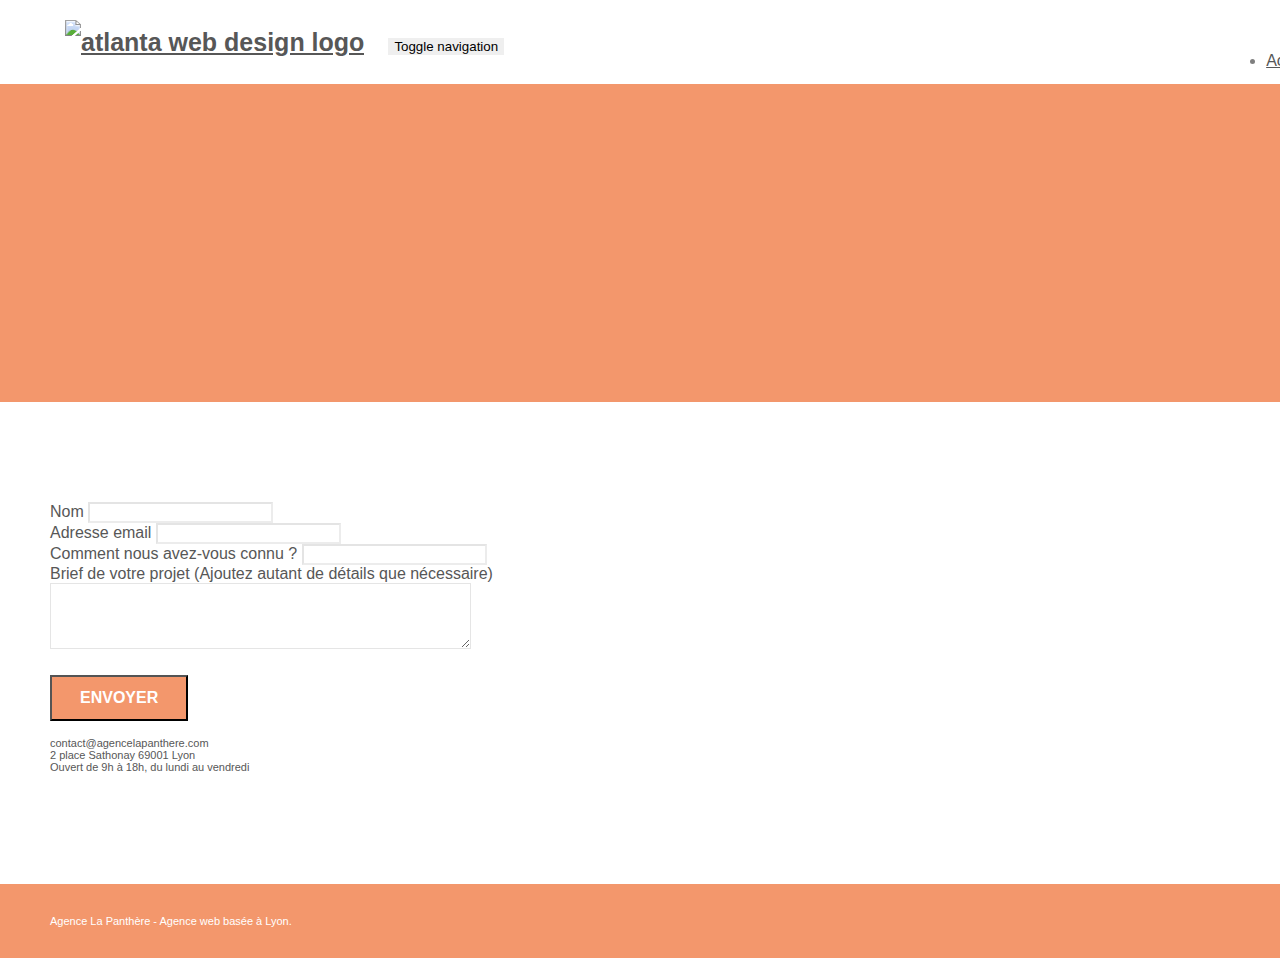
==== page2.html @ 75c8e74e "init" ====
<!doctype html>
<html lang="Default">
<head>
    <meta charset="utf-8">
    <meta name="keywords" content="">
    <meta name="description" content="">
    <meta name="viewport" content="width=device-width, initial-scale=1.0, viewport-fit=cover">
    <link rel="shortcut icon" type="image/png" href="favicon.jpg">
    
	<link rel="stylesheet" type="text/css" href="./css/bootstrap.min.css">
	<link rel="stylesheet" type="text/css" href="style.css">
	<link rel="stylesheet" type="text/css" href="./css/font-awesome.min.css">
	<link rel="stylesheet" type="text/css" href="./css/et-line.min.css">
	
    
	<script src="./js/jquery-2.1.0.min.js"></script>
	<script src="./js/bootstrap.min.js"></script>
	<script src="./js/blocs.min.js"></script>
	<script src="./js/jqBootstrapValidation.js"></script>
	<script src="./js/formHandler.js"></script>
    <title>page2</title>

    
<!-- Analytics -->
 
<!-- Analytics END -->
    
</head>
<body>
<!-- Principal conteneur -->
<div class="page-container">
    
<!-- bloc-0 -->
<div class="bloc bgc-white l-bloc " id="bloc-0">
	<div class="container bloc-sm">
		<nav class="navbar row">
			<div class="navbar-header">
				<a class="navbar-brand" href="index.html"><img src="img/agence-la-panthere-monochrome.svg" alt="atlanta web design logo" height="40" /></a>
				<button id="nav-toggle" type="button" class="ui-navbar-toggle navbar-toggle" data-toggle="collapse" data-target=".navbar-1">
					<span class="sr-only">Toggle navigation</span><span class="icon-bar"></span><span class="icon-bar"></span><span class="icon-bar"></span>
				</button>
			</div>
			<div class="collapse navbar-collapse navbar-1 special-dropdown-nav">
				<ul class="site-navigation nav navbar-nav">
					<li>
						<a href="index.html">Accueil</a>
					</li>
					<li>
					</li>
					<li>
						<a href="page2.html">page2 &gt;</a>
					</li>
				</ul>
			</div>
		</nav>
	</div>
</div>
<!-- bloc-0 END -->

<!-- bloc-6 -->
<div class="bloc bg-dots-bg bg-repeat bgc-atomic-tangerine d-bloc bloc-bg-texture texture-paper" id="bloc-6">
	<div class="container bloc-lg">
		<div class="row">
			<div class="col-sm-12">
				<h1 class="text-center hero-bloc-text tc-white">
					Parlons web design !
				</h1>
				<p class="text-center mg-lg tc-white tight-width-whitespace">
					Nous sommes ravis que vous souhaitiez collaborer avec notre agence.<br>
					Parlez-nous de votre projet en complétant le formulaire ci-dessous.
				</p>
			</div>
		</div>
	</div>
</div>
<!-- bloc-6 END -->

<!-- bloc-7 -->
<div class="bloc bgc-white l-bloc" id="bloc-7">
	<div class="container bloc-lg">
		<div class="row">
			<div class="col-sm-6">
				<form id="form_1" novalidate success-msg="Your message has been sent." fail-msg="Sorry it seems that our mail server is not responding, Sorry for the inconvenience!">
					<div class="form-group">
						<label>
							Nom
						</label>
						<input id="name" class="form-control" required />
					</div>
					<div class="form-group">
						<label>
							Adresse email
						</label>
						<input id="email" class="form-control" type="email" required />
					</div>
					<div class="form-group">
						<label>
							Comment nous avez-vous connu ?
						</label>
						<input class="form-control" type="email" required id="input_504" />
					</div>
					<div class="form-group">
						<label>
							Brief de votre projet (Ajoutez autant de détails que nécessaire)<br>
						</label><textarea id="message" class="form-control" rows="4" cols="50" required></textarea>
					</div> 
					<button class="bloc-button btn btn-lg btn-block cta-hero btn-atomic-tangerine" type="submit">
						Envoyer
					</button>
				</form>
			</div>
			<div class="col-sm-6">
				<p>
					contact@agencelapanthere.com<br>2 place Sathonay 69001 Lyon<br>Ouvert de 9h à 18h, du lundi au vendredi<br>
				</p>
			</div>
		</div>
	</div>
</div>
<!-- bloc-7 END -->

<!-- ScrollToTop Button -->
<a class="bloc-button btn btn-d scrollToTop" onclick="scrollToTarget('1')"><span class="fa fa-chevron-up"></span></a>
<!-- ScrollToTop Button END-->


<!-- Footer - bloc-8 -->
<div class="bloc bgc-atomic-tangerine d-bloc" id="bloc-8">
	<div class="container bloc-sm">
		<div class="row">
			<div class="col-sm-12">
				<p class="text-center white">
					Agence La Panthère - Agence web basée à Lyon.<br>
				</p>
				<div class="row row-no-gutters social">
					<div class="col-sm-3">
						<div class="text-center">
							<a class="social" href="index.html"><span class="fa fa-twitter icon-md"></span></a>
						</div>
					</div>
					<div class="col-sm-3">
						<div class="text-center">
							<a class="social" href="index.html"><span class="fa fa-facebook icon-md"></span></a>
						</div>
					</div>
					<div class="col-sm-3">
						<div class="text-center">
							<a class="social" href="index.html"><span class="fa fa-dribbble icon-md"></span></a>
						</div>
					</div>
					<div class="col-sm-3">
						<div class="text-center">
							<a class="social" href="index.html"><span class="fa fa-instagram icon-md"></span></a>
						</div>
					</div>
				</div>
			</div>
		</div>
	</div>
</div>
<!-- Footer - bloc-8 END -->

</div>
<!-- Principal conteneur END -->
    

</body>
</html>
---- style.css ----
body {
    margin: 0;
    padding: 0;
    background: #FFF;
    overflow-x: hidden;
    -webkit-font-smoothing: antialiased;
    -moz-osx-font-smoothing: grayscale;
}

a,
button {
    transition: all .3s ease-in-out;
    outline: none!important;
}

a:hover {
    text-decoration: none;
    cursor: pointer;
}

#page-loading-blocs-notifaction {
    position: fixed;
    top: 0;
    bottom: 0;
    width: 100%;
    z-index: 100000;
    background: #FFFFFF url("img/pageload-spinner.gif") no-repeat center center;
}

.bloc {
    width: 100%;
    clear: both;
    background: 50% 50% no-repeat;
    padding: 0 50px;
    -webkit-background-size: cover;
    -moz-background-size: cover;
    -o-background-size: cover;
    background-size: cover;
    position: relative;
}

.bloc .container {
    padding-left: 0;
    padding-right: 0;
}

.bloc-lg {
    padding: 100px 50px;
}

.bloc-md {
    padding: 50px;
}

.bloc-sm {
    padding: 20px 50px;
}

.bg-center,
.bg-l-edge,
.bg-r-edge,
.bg-t-edge,
.bg-b-edge,
.bg-tl-edge,
.bg-bl-edge,
.bg-tr-edge,
.bg-br-edge,
.bg-repeat {
    -webkit-background-size: auto!important;
    -moz-background-size: auto!important;
    -o-background-size: auto!important;
    background-size: auto!important;
}

.bg-repeat {
    background: repeat;
}

.bg-t-edge {
    background: top no-repeat;
}

.bloc-bg-texture::before {
    content: "";
    background-size: 2px 2px;
    position: absolute;
    top: 0;
    bottom: 0;
    left: 0;
    right: 0;
}

.texture-paper::before {
    background: url("img/texture-paper.png");
    background-size: 280px 280px;
}

.b-parallax {
    background-attachment: fixed;
}

.d-bloc {
    color: rgba(255, 255, 255, .7);
}

.d-bloc button:hover {
    color: rgba(255, 255, 255, .9);
}

.d-bloc .icon-round,
.d-bloc .icon-square,
.d-bloc .icon-rounded,
.d-bloc .icon-semi-rounded-a,
.d-bloc .icon-semi-rounded-b {
    border-color: rgba(255, 255, 255, .9);
}

.d-bloc .divider-h span {
    border-color: rgba(255, 255, 255, .2);
}

.d-bloc .a-btn,
.d-bloc .navbar a,
.d-bloc .navbar-brand,
.d-bloc a .icon-sm,
.d-bloc a .icon-md,
.d-bloc a .icon-lg,
.d-bloc a .icon-xl,
.d-bloc h1 a,
.d-bloc h2 a,
.d-bloc h3 a,
.d-bloc h4 a,
.d-bloc h5 a,
.d-bloc h6 a,
.d-bloc p a {
    color: rgba(255, 255, 255, .6);
}

.d-bloc .a-btn:hover,
.d-bloc .navbar a:hover,
.d-bloc .navbar-brand:hover,
.d-bloc a:hover .icon-sm,
.d-bloc a:hover .icon-md,
.d-bloc a:hover .icon-lg,
.d-bloc a:hover .icon-xl,
.d-bloc h1 a:hover,
.d-bloc h2 a:hover,
.d-bloc h3 a:hover,
.d-bloc h4 a:hover,
.d-bloc h5 a:hover,
.d-bloc h6 a:hover,
.d-bloc p a:hover {
    color: rgba(255, 255, 255, 1);
}

.d-bloc .navbar-toggle .icon-bar {
    background: rgba(255, 255, 255, 1);
}

.d-bloc .btn-wire,
.d-bloc .btn-wire:hover {
    color: rgba(255, 255, 255, 1);
    border-color: rgba(255, 255, 255, 1);
}

.d-bloc .panel {
    color: rgba(0, 0, 0, .5);
}

.d-bloc .panel button:hover {
    color: rgba(0, 0, 0, .7);
}

.d-bloc .panel icon {
    border-color: rgba(0, 0, 0, .7);
}

.d-bloc .panel .divider-h span {
    border-color: rgba(0, 0, 0, .1);
}

.d-bloc .panel .a-btn {
    color: rgba(0, 0, 0, .6);
}

.d-bloc .panel .a-btn:hover {
    color: rgba(0, 0, 0, 1);
}

.d-bloc .panel .btn-wire,
.d-bloc .panel .btn-wire:hover {
    color: rgba(0, 0, 0, .7);
    border-color: rgba(0, 0, 0, .3);
}

.d-bloc .panel,
.l-bloc {
    color: rgba(0, 0, 0, .5);
}

.d-bloc .panel button:hover,
.l-bloc button:hover {
    color: rgba(0, 0, 0, .7);
}

.l-bloc .icon-round,
.l-bloc .icon-square,
.l-bloc .icon-rounded,
.l-bloc .icon-semi-rounded-a,
.l-bloc .icon-semi-rounded-b {
    border-color: rgba(0, 0, 0, .7);
}

.d-bloc .panel .divider-h span,
.l-bloc .divider-h span {
    border-color: rgba(0, 0, 0, .1);
}

.d-bloc .panel .a-btn,
.l-bloc .a-btn,
.l-bloc .navbar a,
.l-bloc .navbar-brand,
.l-bloc a .icon-sm,
.l-bloc a .icon-md,
.l-bloc a .icon-lg,
.l-bloc a .icon-xl,
.l-bloc h1 a,
.l-bloc h2 a,
.l-bloc h3 a,
.l-bloc h4 a,
.l-bloc h5 a,
.l-bloc h6 a,
.l-bloc p a {
    color: rgba(0, 0, 0, .6);
}

.d-bloc .panel .a-btn:hover,
.l-bloc .a-btn:hover,
.l-bloc .navbar a:hover,
.l-bloc .navbar-brand:hover,
.l-bloc a:hover .icon-sm,
.l-bloc a:hover .icon-md,
.l-bloc a:hover .icon-lg,
.l-bloc a:hover .icon-xl,
.l-bloc h1 a:hover,
.l-bloc h2 a:hover,
.l-bloc h3 a:hover,
.l-bloc h4 a:hover,
.l-bloc h5 a:hover,
.l-bloc h6 a:hover,
.l-bloc p a:hover {
    color: rgba(0, 0, 0, 1);
}

.l-bloc .navbar-toggle .icon-bar {
    color: rgba(0, 0, 0, .6);
}

.d-bloc .panel .btn-wire,
.d-bloc .panel .btn-wire:hover,
.l-bloc .btn-wire,
.l-bloc .btn-wire:hover {
    color: rgba(0, 0, 0, .7);
    border-color: rgba(0, 0, 0, .3);
}

.voffset {
    margin-top: 30px;
}

.voffset-lg {
    margin-top: 80px;
}

.row-no-gutters {
    margin-right: 0;
    margin-left: 0;
}

.row.row-no-gutters > [class^="col-"],
.row.row-no-gutters > [class*=" col-"] {
    padding-right: 0;
    padding-left: 0;
}

#bloc-1-hero h1 {
    font-size: 32px;
}

.navbar {
    margin-bottom: 0;
    z-index: 1;
}

.navbar-brand {
    height: auto;
    padding: 3px 15px;
    font-size: 25px;
    font-weight: normal;
    font-weight: 600;
    line-height: 44px;
}

.navbar-brand img {
    max-height: 200px;
    margin: 0 5px 0 0;
    display: inline;
}

.navbar-brand img[src$=svg] {
    min-width: 100px;
}

.nav-center .navbar-brand img {
    margin: 0;
}

.navbar .nav {
    padding-top: 2px;
    margin-right: -16px;
    float: right;
    z-index: 1;
}

.nav > li {
    float: left;
    margin-top: 4px;
    font-size: 16px;
}

.navbar-nav .open .dropdown-menu > li > a {
    text-align: inherit;
}

.nav > li a:hover,
.nav > li a:focus {
    background: transparent;
}

.navbar-toggle {
    margin: 10px 10px 0 0;
    border: 0px;
}

.navbar-toggle:hover {
    background: transparent!important;
}

.navbar-toggle .icon-bar {
    background-color: rgba(0, 0, 0, .5);
    width: 26px;
}

.nav-invert .navbar .nav {
    float: left;
}

.nav-invert .navbar-header,
.nav-invert .navbar-brand {
    float: right;
    position: relative;
    z-index: 2;
}

@media (min-width: 768px) {
    .site-navigation {
        position: absolute;
        top: 50%;
        right: 20px;
        transform: translate(0, -50%);
        -webkit-transform: translateY(-50%);
    }
    .nav > li .dropdown-menu a,
    .nav > li .dropdown-menu a:hover {
        color: #484848;
    }
    .nav-invert .site-navigation {
        left: 0;
        right: 0;
    }
    .nav-center {
        text-align: center;
    }
    .nav-center .navbar-header {
        width: 100%;
    }
    .nav-center .navbar-header,
    .nav-center .navbar-brand,
    .nav-center .nav > li {
        float: none;
        display: inline-block;
    }
    .nav-center .site-navigation {
        position: relative;
        width: 100%;
        right: 0;
        margin-right: 0px;
        margin-top: 20px;
    }
    .nav-center.mini-nav .navbar-toggle {
        float: none;
        margin: 10px auto 0;
    }
}

.nav > li > .dropdown a {
    background: none!important;
    display: block;
    padding: 14px 15px;
}

nav .caret {
    margin: 0 5px;
}

.dropdown-menu .dropdown-menu {
    top: -8px;
    left: 100%;
}

.dropdown-menu .dropmenu-flow-right {
    top: 100%;
    left: 0;
    margin-left: -1px;
    border-top-left-radius: 0;
    border-top-right-radius: 0;
}

.dropdown-menu .dropdown span {
    border: 4px solid black;
    border-top-color: transparent;
    border-right-color: transparent;
    border-bottom-color: transparent;
    margin: 6px -5px 0 0!important;
    float: right;
}

.mg-md {
    margin-top: 10px;
    margin-bottom: 20px;
}

.mg-lg {
    margin-top: 10px;
    margin-bottom: 40px;
}

.btn {
    margin: 0 5px 5px 0;
}

.btn.pull-right {
    margin: 0 0 5px 5px;
}

.btn-d,
.btn-d:hover,
.btn-d:focus {
    color: #FFF;
    background: rgba(0, 0, 0, .3);
}

button {
    outline: none!important;
}

.btn-rd {
    border-radius: 40px;
}

.btn-clean {
    border: 1px solid rgba(0, 0, 0, .08);
    border-bottom-color: rgba(0, 0, 0, .1);
    text-shadow: 0 1px 0 rgba(0, 0, 1, .1);
    box-shadow: 0 1px 3px rgba(0, 0, 1, .25), inset 0 1px 0 0 rgba(255, 255, 255, .15);
}

.icon-md {
    font-size: 30px!important;
}

.icon-lg {
    font-size: 60px!important;
}

.sm-shadow {
    text-shadow: 0 1px 2px rgba(0, 0, 0, .3);
}

.panel-sq,
.panel-sq .panel-heading,
.panel-sq .panel-footer {
    border-radius: 0;
}

.panel-rd {
    border-radius: 30px;
}

.panel-rd .panel-heading {
    border-radius: 29px 29px 0 0;
}

.panel-rd .panel-footer {
    border-radius: 0 0 29px 29px;
}

.form-control {
    border-color: rgba(0, 0, 0, .1);
    box-shadow: none;
}

.scrollToTop {
    width: 40px;
    height: 40px;
    position: fixed;
    bottom: 20px;
    right: 20px;
    opacity: 0;
    z-index: 500;
    transition: all .3s ease-in-out;
}

.scrollToTop span {
    margin-top: 6px;
}

.showScrollTop {
    font-size: 14px;
    opacity: 1;
}

a[data-lightbox] {
    position: relative;
    display: block;
    text-align: center;
}

a[data-lightbox]:hover::before {
    content: "+";
    font-family: "HelveticaNeue-Light", "Helvetica Neue Light", "Helvetica Neue", Helvetica, Arial;
    font-size: 32px;
    width: 50px;
    height: 50px;
    margin-left: -25px;
    border-radius: 50%;
    background: rgba(0, 0, 0, .6);
    color: #FFF;
    font-weight: 100;
    z-index: 1;
    position: absolute;
    top: 50%;
    transform: translateY(-50%);
    -webkit-transform: translateY(-50%);
}

a[data-lightbox]:hover img {
    opacity: 0.6;
    -webkit-animation-fill-mode: none;
    animation-fill-mode: none;
}

#lightbox-modal {
    display: flex;
    align-items: center;
}

#lightbox-modal .modal-dialog {
    width: 90%;
    max-width: 900px;
    margin: 0 auto 0;
}

#lightbox-modal .modal-dialog img {
    max-height: 90vh;
    margin: 0 auto;
}

.lightbox-caption {
    padding: 20px;
    color: #FFF;
    background: rgba(0, 0, 0, .5);
    position: absolute;
    left: 15px;
    right: 15px;
    bottom: 5px;
}

.close-lightbox {
    color: #FFF;
    font-size: 30px;
    position: absolute;
    top: 20px;
    right: 20px;
    z-index: 20;
    background: rgba(0, 0, 0, .5);
    border: none;
    line-height: 30px;
    padding: 0 9px 5px;
    opacity: 0.3;
}

.close-lightbox:hover,
.next-lightbox:hover,
.prev-lightbox:hover {
    opacity: 1.0;
    color: #FFF;
}

.next-lightbox,
.prev-lightbox {
    font-size: 20px;
    color: rgba(255, 255, 255, .9);
    background: rgba(0, 0, 0, .5);
    transition: all .2s ease-in-out;
    position: absolute;
    top: 45%;
    z-index: 1;
    opacity: 0.4;
}

.next-lightbox {
    padding: 6px 8px 1px 13px;
    right: 25px;
}

.prev-lightbox {
    padding: 6px 13px 1px 10px;
    left: 25px;
}

.snapshot-lb .modal-body {
    padding-bottom: 45px;
}

.snapshot-lb .lightbox-caption {
    padding: 0;
    color: rgba(0, 0, 0, .5);
    background: none;
}

h1,
h2,
h3,
h4,
h5,
h6,
p,
label,
.btn,
a {
    font-family: "helvetica";
    font-weight: 400;
    color: #575757!important;
}

.container {
    max-width: 1000px;
}

.hero-bloc-text {
    font-size: 38px;
}

.hero-bloc-text-sub {
    font-size: 36px;
}

.statement-bloc-text {
    line-height: 26px;
    font-style: italic;
    font-size: 20px;
    text-align: center;
    font-weight: lighter;
    max-width: 520px;
    margin: auto auto auto auto;
}

p {
    font-size: 11px;
}

.tight-width-whitespace {
    max-width: 600px;
    margin: auto auto auto auto;
}

.h1 {
    font-size: 20px;
    font-family: "Open Sans";
}

.cta-hero {
    margin-top: 22px;
    color: #FFFFFF!important;
    text-transform: uppercase;
    padding: 12px 28px 12px 28px;
    font-size: 16px;
    font-weight: 700;
}

.social {
    max-width: 400px;
    margin: auto auto auto auto;
}

h2 {
    font-size: 22px;
    line-height: 1.4em;
}

h3 {
    font-size: 15px;
    text-transform: uppercase;
    font-weight: 700;
    color: #333333!important;
}

.med-width-whitespace {
    max-width: 800px;
    margin: auto auto auto auto;
    box-shadow: 0px 0px 0px #000000;
}

h1 {
    color: #333333!important;
}

h4 {
    color: #333333!important;
}

.icons {
    margin-bottom: 14px;
    margin-top: 24px;
}

.white {
    color: #FFFFFF!important;
}

.portfolio-thumb {
    margin-bottom: 24px;
}

.portfolio-row {
    margin-bottom: 44px;
    margin-top: 50px;
}

.avatar {
    box-shadow: 0px 4px 9px rgba(0, 0, 0, 0.3);
}

.black-background {
    background-color: rgba(165, 147, 99, 0.7);
    padding: 40px 40px 40px 40px;
}

.bold-link {
    font-weight: 900;
    text-decoration: underline!important;
}

.bgc-white {
    background-color: #FFFFFF;
}

.bgc-dark-slate-blue {
    background-color: #364577;
}

.bgc-atomic-tangerine {
    background-color: #F3976C;
}

.tc-white {
    color: #F3976C!important;
}

.btn-atomic-tangerine {
    background: #F3976C;
    color: #FFFFFF!important;
}

.btn-atomic-tangerine:hover {
    background: #c27956!important;
    color: #FFFFFF!important;
}

.ltc-white {
    color: #FFFFFF!important;
}

.ltc-white:hover {
    color: #cccccc!important;
}

.ltc-atomic-tangerine {
    color: #F3976C!important;
}

.ltc-atomic-tangerine:hover {
    color: #c27956!important;
}

.icon-dark-slate-blue {
    color: #364577!important;
    border-color: #364577!important;
}

.bg-dots-bg {
    background-image: url("img/dots-bg.png");
}

.bg-lines-h2-bg {
    background-image: url("img/lines-h2-bg.png");
}

.bg-banniere {
    background-image: url("img/agence-la-panthere.jpg");
}

.bg-presentation {
    background-image: url("img/image-de-presentation.bmp");
}

@media (max-width: 1024px) {
    .bloc {
        padding-left: 20px;
        padding-right: 20px;
    }
    .bloc.full-width-bloc,
    .bloc-tile-2.full-width-bloc .container,
    .bloc-tile-3.full-width-bloc .container,
    .bloc-tile-4.full-width-bloc .container {
        padding-left: 0;
        padding-right: 0;
    }
}

@media (max-width: 992px) and (min-width: 768px) {
    .navbar .nav {
        max-width: 80%
    }
    .nav-center.navbar .nav {
        max-width: 100%
    }
}

@media only screen and (min-device-width: 768px) and (max-device-width: 1024px) and (orientation: landscape) {
    .b-parallax {
        background-attachment: scroll;
    }
}

@media only screen and (min-device-width: 1024px) and (max-device-width: 1366px) and (-webkit-min-device-pixel-ratio: 1.5) {
    .b-parallax {
        background-attachment: scroll;
    }
}

@media (max-width: 991px) {
    .container {
        width: 100%;
    }
    .b-parallax {
        background-attachment: scroll;
    }
    .page-container,
    #hero-bloc {
        overflow-x: hidden;
        position: relative;
    }
    .bloc {
        padding-left: constant(safe-area-inset-left);
        padding-right: constant(safe-area-inset-right);
    }
    .bloc-group,
    .bloc-group .bloc {
        display: block;
        width: 100%;
    }
    .bloc-fill-screen .fill-bloc-top-edge,
    .bloc-fill-screen .fill-bloc-bottom-edge {
        padding: 0 20px;
        padding-left: constant(safe-area-inset-left);
        padding-right: constant(safe-area-inset-right);
    }
}

@media (max-width: 767px) {
    .page-container {
        overflow-x: hidden;
        position: relative;
    }
    h1,
    h2,
    h3,
    h4,
    h5,
    h6,
    p,
    #disqus_thread {
        padding-left: 10px!important;
        padding-right: 10px!important;
    }
    .b-parallax {
        background-attachment: scroll;
    }
    .navbar .nav {
        padding-top: 0;
        border-top: 1px solid rgba(0, 0, 0, .2);
        float: none!important;
    }
    .navbar.row {
        margin-left: 0;
        margin-right: 0;
    }
    .site-navigation {
        position: inherit;
        transform: none;
        -webkit-transform: none;
        -ms-transform: none;
    }
    .nav > li {
        margin-top: 0;
        border-bottom: 1px solid rgba(0, 0, 0, .1);
        background: rgba(0, 0, 0, .05);
        text-align: left;
        padding-left: 15px;
        width: 100%;
    }
    .nav > li:hover {
        background: rgba(0, 0, 0, .08);
    }
    .dropdown .dropdown a .caret {
        float: none;
        margin: 5px 0 0 10px!important;
        border: 4px solid black;
        border-bottom-color: transparent;
        border-right-color: transparent;
        border-left-color: transparent;
    }
    #hero-bloc .navbar .nav {
        background: rgba(0, 0, 0, .8);
    }
    #hero-bloc .navbar .nav a {
        color: rgba(255, 255, 255, .6);
    }
    .hero {
        padding: 50px 0;
    }
    .hero-nav {
        left: -1px;
        right: -1px;
    }
    .navbar-collapse {
        padding: 0;
        overflow-x: hidden;
        -webkit-box-shadow: none;
        box-shadow: none;
    }
    .navbar-brand img {
        max-height: 40px;
        width: auto;
    }
    .nav-invert .navbar-header {
        float: none;
        width: 100%;
    }
    .nav-invert .navbar-toggle {
        float: left;
        margin-left: 10px;
    }
    .bloc {
        padding-left: 0;
        padding-right: 0;
    }
    .bloc-xxl,
    .bloc-xl,
    .bloc-lg {
        padding: 40px 0;
    }
    .bloc-sm,
    .bloc-md {
        padding-left: 0;
        padding-right: 0;
    }
    .bloc-tile-2 .container,
    .bloc-tile-3 .container,
    .bloc-tile-4 .container,
    .bloc-fill-screen .fill-bloc-top-edge,
    .bloc-fill-screen .fill-bloc-bottom-edge {
        padding-left: 0;
        padding-right: 0;
    }
    .a-block {
        padding: 0 10px;
    }
    .btn-dwn {
        display: none;
    }
    .voffset {
        margin-top: 5px;
    }
    .voffset-md {
        margin-top: 20px;
    }
    .voffset-lg {
        margin-top: 30px;
    }
    form {
        padding: 5px;
    }
    .close-lightbox {
        display: inline-block;
    }
    .blocsapp-device-iphone5 {
        background-size: 216px 425px;
        padding-top: 60px;
        width: 216px;
        height: 425px;
    }
    .blocsapp-device-iphone5 img {
        width: 180px;
        height: 320px;
    }
}

@media (max-width: 400px) {
    .bloc {
        padding-left: 0;
        padding-right: 0;
    }
}

@media (max-width: 767px) {
    .bloc-mob-center-text {
        text-align: center;
    }
}
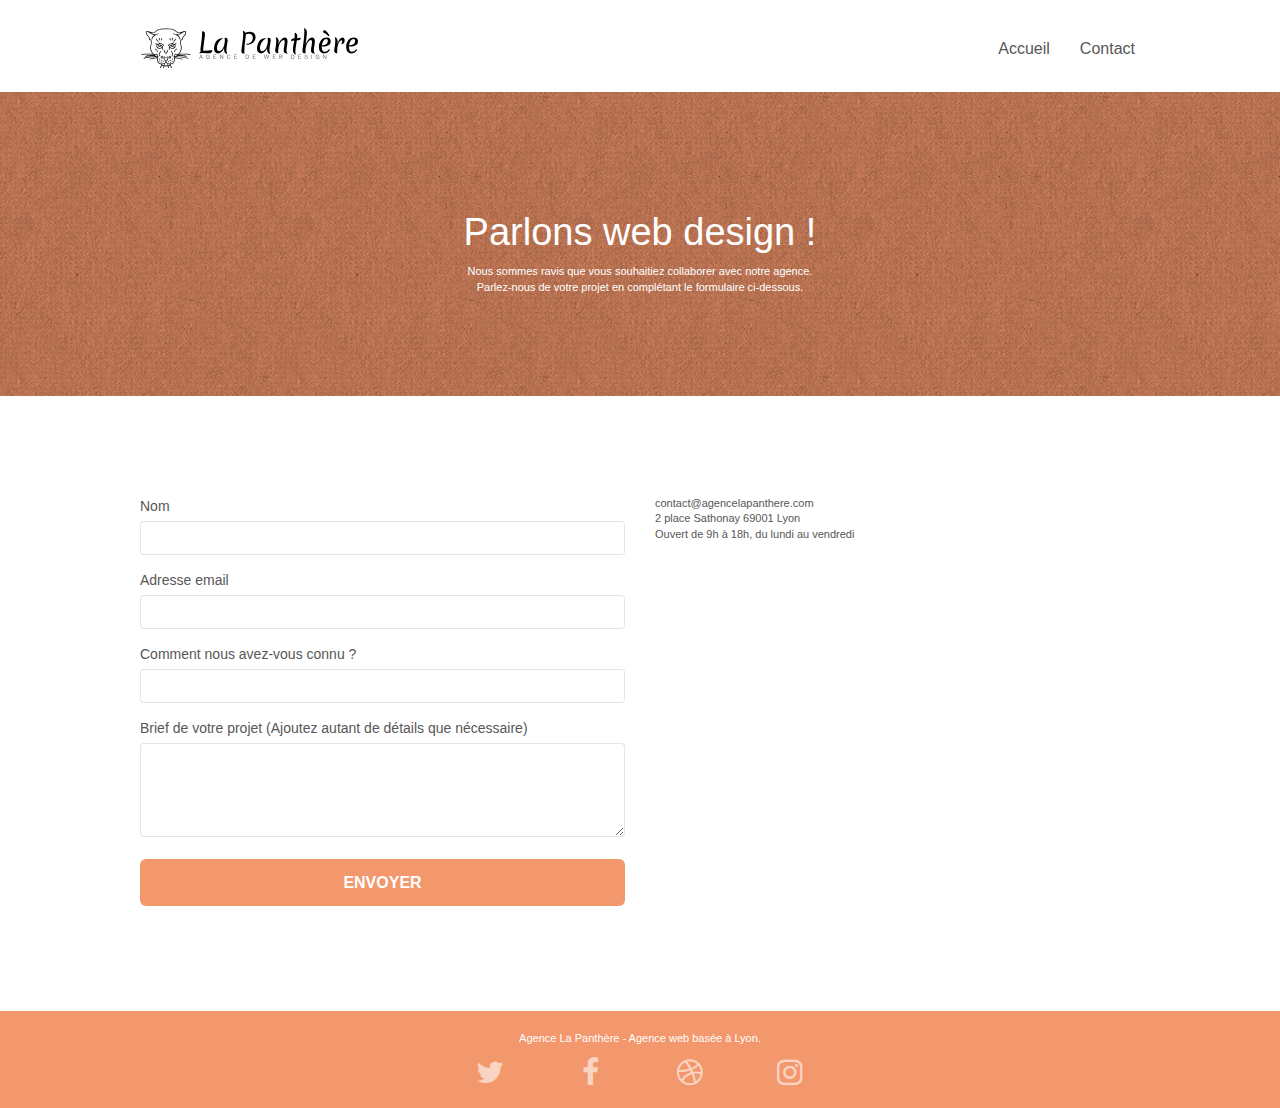
==== commit c5a62c34: "Site corriger" ====
--- a/page2.html
+++ b/page2.html
@@ -1,168 +1,180 @@
 <!doctype html>
 <html lang="Default">
+
 <head>
-    <meta charset="utf-8">
-    <meta name="keywords" content="">
-    <meta name="description" content="">
-    <meta name="viewport" content="width=device-width, initial-scale=1.0, viewport-fit=cover">
-    <link rel="shortcut icon" type="image/png" href="favicon.jpg">
-    
-	<link rel="stylesheet" type="text/css" href="./css/bootstrap.min.css">
+	<meta charset="utf-8">
+	<meta name="keywords" content="">
+	<meta name="description" content="">
+	<meta name="viewport" content="width=device-width, initial-scale=1.0, viewport-fit=cover">
+	<link rel="shortcut icon" type="image/png" href="favicon.jpg">
+
+	<link rel="stylesheet" type="text/css" href="./css/bootstrap.css">
 	<link rel="stylesheet" type="text/css" href="style.css">
-	<link rel="stylesheet" type="text/css" href="./css/font-awesome.min.css">
-	<link rel="stylesheet" type="text/css" href="./css/et-line.min.css">
-	
-    
-	<script src="./js/jquery-2.1.0.min.js"></script>
-	<script src="./js/bootstrap.min.js"></script>
-	<script src="./js/blocs.min.js"></script>
+	<link rel="stylesheet" type="text/css" href="./css/font-awesome.css">
+	<link rel="stylesheet" type="text/css" href="./css/et-line.css">
+
+
+	<script src="./js/jquery-2.1.0.js"></script>
+	<script src="./js/bootstrap.js"></script>
+	<script src="./js/blocs.js"></script>
 	<script src="./js/jqBootstrapValidation.js"></script>
 	<script src="./js/formHandler.js"></script>
-    <title>page2</title>
+	<title>Contactez l'agence De Web Design La Panthère situé à Paris</title>
 
-    
-<!-- Analytics -->
- 
-<!-- Analytics END -->
-    
+
+	<!-- Analytics -->
+
+	<!-- Analytics END -->
+
 </head>
+
 <body>
-<!-- Principal conteneur -->
-<div class="page-container">
-    
-<!-- bloc-0 -->
-<div class="bloc bgc-white l-bloc " id="bloc-0">
-	<div class="container bloc-sm">
-		<nav class="navbar row">
-			<div class="navbar-header">
-				<a class="navbar-brand" href="index.html"><img src="img/agence-la-panthere-monochrome.svg" alt="atlanta web design logo" height="40" /></a>
-				<button id="nav-toggle" type="button" class="ui-navbar-toggle navbar-toggle" data-toggle="collapse" data-target=".navbar-1">
-					<span class="sr-only">Toggle navigation</span><span class="icon-bar"></span><span class="icon-bar"></span><span class="icon-bar"></span>
-				</button>
+	<!-- Principal conteneur -->
+	<div class="page-container">
+
+		<!-- bloc-0 -->
+		<header class="bloc bgc-white l-bloc " id="bloc-0">
+			
+			<div class="container bloc-sm">
+				<nav class="navbar row">
+					<div class="navbar-header">
+						<a class="navbar-brand" href="index.html"><img src="img/agence-la-panthere-monochrome.svg"
+								alt="atlanta web design logo" height="40" /></a>
+						<button id="nav-toggle" type="button" class="ui-navbar-toggle navbar-toggle"
+							data-toggle="collapse" data-target=".navbar-1">
+							<span class="sr-only">Toggle navigation</span><span class="icon-bar"></span><span
+								class="icon-bar"></span><span class="icon-bar"></span>
+						</button>
+					</div>
+					<div class="collapse navbar-collapse navbar-1 special-dropdown-nav">
+						<ul class="site-navigation nav navbar-nav">
+							<li>
+								<a href="index.html">Accueil</a>
+							</li>
+							<li>
+								<a href="page2.html">Contact</a>
+							</li>
+						</ul>
+					</div>
+				</nav>
 			</div>
-			<div class="collapse navbar-collapse navbar-1 special-dropdown-nav">
-				<ul class="site-navigation nav navbar-nav">
-					<li>
-						<a href="index.html">Accueil</a>
-					</li>
-					<li>
-					</li>
-					<li>
-						<a href="page2.html">page2 &gt;</a>
-					</li>
-				</ul>
-			</div>
-		</nav>
-	</div>
-</div>
-<!-- bloc-0 END -->
+		</header>
+		<!-- bloc-0 END -->
 
-<!-- bloc-6 -->
-<div class="bloc bg-dots-bg bg-repeat bgc-atomic-tangerine d-bloc bloc-bg-texture texture-paper" id="bloc-6">
-	<div class="container bloc-lg">
-		<div class="row">
-			<div class="col-sm-12">
-				<h1 class="text-center hero-bloc-text tc-white">
-					Parlons web design !
-				</h1>
-				<p class="text-center mg-lg tc-white tight-width-whitespace">
-					Nous sommes ravis que vous souhaitiez collaborer avec notre agence.<br>
-					Parlez-nous de votre projet en complétant le formulaire ci-dessous.
-				</p>
+		<!-- bloc-6 -->
+		<main>
+		<div class="bloc bg-dots-bg bg-repeat bgc-atomic-tangerine d-bloc bloc-bg-texture texture-paper" id="bloc-6">
+			<div class="container bloc-lg">
+				<div class="row">
+					<div class="col-sm-12">
+						<h1 class="text-center hero-bloc-text tc-white">
+							Parlons web design !
+						</h1>
+						<p class="text-center mg-lg tc-white tight-width-whitespace">
+							Nous sommes ravis que vous souhaitiez collaborer avec notre agence.<br>
+							Parlez-nous de votre projet en complétant le formulaire ci-dessous.
+						</p>
+					</div>
+				</div>
 			</div>
 		</div>
-	</div>
-</div>
-<!-- bloc-6 END -->
+		<!-- bloc-6 END -->
 
-<!-- bloc-7 -->
-<div class="bloc bgc-white l-bloc" id="bloc-7">
-	<div class="container bloc-lg">
-		<div class="row">
-			<div class="col-sm-6">
-				<form id="form_1" novalidate success-msg="Your message has been sent." fail-msg="Sorry it seems that our mail server is not responding, Sorry for the inconvenience!">
-					<div class="form-group">
-						<label>
-							Nom
-						</label>
-						<input id="name" class="form-control" required />
+		<!-- bloc-7 -->
+		<div class="bloc bgc-white l-bloc" id="bloc-7">
+			<div class="container bloc-lg">
+				<div class="row">
+					<div class="col-sm-6">
+						<form id="form_1" novalidate success-msg="Your message has been sent."
+							fail-msg="Sorry it seems that our mail server is not responding, Sorry for the inconvenience!">
+							<div class="form-group">
+								<label>
+									Nom
+								</label>
+								<input id="name" class="form-control" required />
+							</div>
+							<div class="form-group">
+								<label>
+									Adresse email
+								</label>
+								<input id="email" class="form-control" type="email" required />
+							</div>
+							<div class="form-group">
+								<label>
+									Comment nous avez-vous connu ?
+								</label>
+								<input class="form-control" type="email" required id="input_504" />
+							</div>
+							<div class="form-group">
+								<label>
+									Brief de votre projet (Ajoutez autant de détails que nécessaire)<br>
+								</label><textarea id="message" class="form-control" rows="4" cols="50"
+									required></textarea>
+							</div>
+							<button class="bloc-button btn btn-lg btn-block cta-hero btn-atomic-tangerine"
+								type="submit">
+								Envoyer
+							</button>
+						</form>
 					</div>
-					<div class="form-group">
-						<label>
-							Adresse email
-						</label>
-						<input id="email" class="form-control" type="email" required />
+					<div class="col-sm-6">
+						<p>
+							contact@agencelapanthere.com<br>2 place Sathonay 69001 Lyon<br>Ouvert de 9h à 18h, du lundi
+							au vendredi<br>
+						</p>
 					</div>
-					<div class="form-group">
-						<label>
-							Comment nous avez-vous connu ?
-						</label>
-						<input class="form-control" type="email" required id="input_504" />
-					</div>
-					<div class="form-group">
-						<label>
-							Brief de votre projet (Ajoutez autant de détails que nécessaire)<br>
-						</label><textarea id="message" class="form-control" rows="4" cols="50" required></textarea>
-					</div> 
-					<button class="bloc-button btn btn-lg btn-block cta-hero btn-atomic-tangerine" type="submit">
-						Envoyer
-					</button>
-				</form>
-			</div>
-			<div class="col-sm-6">
-				<p>
-					contact@agencelapanthere.com<br>2 place Sathonay 69001 Lyon<br>Ouvert de 9h à 18h, du lundi au vendredi<br>
-				</p>
+				</div>
 			</div>
 		</div>
-	</div>
-</div>
-<!-- bloc-7 END -->
+		<!-- bloc-7 END -->
 
-<!-- ScrollToTop Button -->
-<a class="bloc-button btn btn-d scrollToTop" onclick="scrollToTarget('1')"><span class="fa fa-chevron-up"></span></a>
-<!-- ScrollToTop Button END-->
+		<!-- ScrollToTop Button -->
+		<a class="bloc-button btn btn-d scrollToTop" onclick="scrollToTarget('1')"><span
+				class="fa fa-chevron-up"></span></a>
+		<!-- ScrollToTop Button END-->
+	</main>
 
-
-<!-- Footer - bloc-8 -->
-<div class="bloc bgc-atomic-tangerine d-bloc" id="bloc-8">
-	<div class="container bloc-sm">
-		<div class="row">
-			<div class="col-sm-12">
-				<p class="text-center white">
-					Agence La Panthère - Agence web basée à Lyon.<br>
-				</p>
-				<div class="row row-no-gutters social">
-					<div class="col-sm-3">
-						<div class="text-center">
-							<a class="social" href="index.html"><span class="fa fa-twitter icon-md"></span></a>
-						</div>
-					</div>
-					<div class="col-sm-3">
-						<div class="text-center">
-							<a class="social" href="index.html"><span class="fa fa-facebook icon-md"></span></a>
-						</div>
-					</div>
-					<div class="col-sm-3">
-						<div class="text-center">
-							<a class="social" href="index.html"><span class="fa fa-dribbble icon-md"></span></a>
-						</div>
-					</div>
-					<div class="col-sm-3">
-						<div class="text-center">
-							<a class="social" href="index.html"><span class="fa fa-instagram icon-md"></span></a>
+		<!-- Footer - bloc-8 -->
+		<footer class="bloc bgc-atomic-tangerine d-bloc" id="bloc-8">
+			<div class="container bloc-sm">
+				<div class="row">
+					<div class="col-sm-12">
+						<p class="text-center white">
+							Agence La Panthère - Agence web basée à Lyon.<br>
+						</p>
+						<div class="row row-no-gutters social">
+							<div class="col-sm-3">
+								<div class="text-center">
+									<a class="social" href="index.html"><span class="fa fa-twitter icon-md"></span></a>
+								</div>
+							</div>
+							<div class="col-sm-3">
+								<div class="text-center">
+									<a class="social" href="index.html"><span class="fa fa-facebook icon-md"></span></a>
+								</div>
+							</div>
+							<div class="col-sm-3">
+								<div class="text-center">
+									<a class="social" href="index.html"><span class="fa fa-dribbble icon-md"></span></a>
+								</div>
+							</div>
+							<div class="col-sm-3">
+								<div class="text-center">
+									<a class="social" href="index.html"><span
+											class="fa fa-instagram icon-md"></span></a>
+								</div>
+							</div>
 						</div>
 					</div>
 				</div>
 			</div>
-		</div>
+		</footer>
+		<!-- Footer - bloc-8 END -->
+
 	</div>
-</div>
-<!-- Footer - bloc-8 END -->
+	<!-- Principal conteneur END -->
 
-</div>
-<!-- Principal conteneur END -->
-    
 
 </body>
-</html>
+
+</html>--- a/style.css
+++ b/style.css
@@ -10,7 +10,7 @@
 a,
 button {
     transition: all .3s ease-in-out;
-    outline: none!important;
+    outline: none !important;
 }
 
 a:hover {
@@ -66,10 +66,10 @@
 .bg-tr-edge,
 .bg-br-edge,
 .bg-repeat {
-    -webkit-background-size: auto!important;
-    -moz-background-size: auto!important;
-    -o-background-size: auto!important;
-    background-size: auto!important;
+    -webkit-background-size: auto !important;
+    -moz-background-size: auto !important;
+    -o-background-size: auto !important;
+    background-size: auto !important;
 }
 
 .bg-repeat {
@@ -89,6 +89,7 @@
     left: 0;
     right: 0;
 }
+
 
 .texture-paper::before {
     background: url("img/texture-paper.png");
@@ -277,8 +278,8 @@
     margin-left: 0;
 }
 
-.row.row-no-gutters > [class^="col-"],
-.row.row-no-gutters > [class*=" col-"] {
+.row.row-no-gutters>[class^="col-"],
+.row.row-no-gutters>[class*=" col-"] {
     padding-right: 0;
     padding-left: 0;
 }
@@ -322,18 +323,18 @@
     z-index: 1;
 }
 
-.nav > li {
+.nav>li {
     float: left;
     margin-top: 4px;
     font-size: 16px;
 }
 
-.navbar-nav .open .dropdown-menu > li > a {
+.navbar-nav .open .dropdown-menu>li>a {
     text-align: inherit;
 }
 
-.nav > li a:hover,
-.nav > li a:focus {
+.nav>li a:hover,
+.nav>li a:focus {
     background: transparent;
 }
 
@@ -343,7 +344,7 @@
 }
 
 .navbar-toggle:hover {
-    background: transparent!important;
+    background: transparent !important;
 }
 
 .navbar-toggle .icon-bar {
@@ -370,26 +371,32 @@
         transform: translate(0, -50%);
         -webkit-transform: translateY(-50%);
     }
-    .nav > li .dropdown-menu a,
-    .nav > li .dropdown-menu a:hover {
+
+    .nav>li .dropdown-menu a,
+    .nav>li .dropdown-menu a:hover {
         color: #484848;
     }
+
     .nav-invert .site-navigation {
         left: 0;
         right: 0;
     }
+
     .nav-center {
         text-align: center;
     }
+
     .nav-center .navbar-header {
         width: 100%;
     }
+
     .nav-center .navbar-header,
     .nav-center .navbar-brand,
-    .nav-center .nav > li {
+    .nav-center .nav>li {
         float: none;
         display: inline-block;
     }
+
     .nav-center .site-navigation {
         position: relative;
         width: 100%;
@@ -397,14 +404,15 @@
         margin-right: 0px;
         margin-top: 20px;
     }
+
     .nav-center.mini-nav .navbar-toggle {
         float: none;
         margin: 10px auto 0;
     }
 }
 
-.nav > li > .dropdown a {
-    background: none!important;
+.nav>li>.dropdown a {
+    background: none !important;
     display: block;
     padding: 14px 15px;
 }
@@ -431,7 +439,7 @@
     border-top-color: transparent;
     border-right-color: transparent;
     border-bottom-color: transparent;
-    margin: 6px -5px 0 0!important;
+    margin: 6px -5px 0 0 !important;
     float: right;
 }
 
@@ -461,7 +469,7 @@
 }
 
 button {
-    outline: none!important;
+    outline: none !important;
 }
 
 .btn-rd {
@@ -476,11 +484,11 @@
 }
 
 .icon-md {
-    font-size: 30px!important;
+    font-size: 30px !important;
 }
 
 .icon-lg {
-    font-size: 60px!important;
+    font-size: 60px !important;
 }
 
 .sm-shadow {
@@ -651,7 +659,7 @@
 a {
     font-family: "helvetica";
     font-weight: 400;
-    color: #575757!important;
+    color: #575757 !important;
 }
 
 .container {
@@ -692,7 +700,7 @@
 
 .cta-hero {
     margin-top: 22px;
-    color: #FFFFFF!important;
+    color: #FFFFFF !important;
     text-transform: uppercase;
     padding: 12px 28px 12px 28px;
     font-size: 16px;
@@ -709,11 +717,21 @@
     line-height: 1.4em;
 }
 
+.old_h3 {
+    font-size: 15px;
+    text-transform: uppercase;
+    font-weight: 700;
+    color: #333333 !important;
+}
+.citation{
+    font-size: 18px;
+    font-weight: 700;
+}
 h3 {
     font-size: 15px;
     text-transform: uppercase;
     font-weight: 700;
-    color: #333333!important;
+    color: #333333 !important;
 }
 
 .med-width-whitespace {
@@ -723,11 +741,11 @@
 }
 
 h1 {
-    color: #333333!important;
+    color: #333333 !important;
 }
 
 h4 {
-    color: #333333!important;
+    color: #333333 !important;
 }
 
 .icons {
@@ -736,7 +754,7 @@
 }
 
 .white {
-    color: #FFFFFF!important;
+    color: #FFFFFF !important;
 }
 
 .portfolio-thumb {
@@ -759,7 +777,7 @@
 
 .bold-link {
     font-weight: 900;
-    text-decoration: underline!important;
+    text-decoration: underline !important;
 }
 
 .bgc-white {
@@ -775,38 +793,44 @@
 }
 
 .tc-white {
-    color: #F3976C!important;
+    /* color: #F3976C !important; */
+    color: white !important;
+
+}
+
+.old_image {
+    font-size: 22px;
 }
 
 .btn-atomic-tangerine {
     background: #F3976C;
-    color: #FFFFFF!important;
+    color: #FFFFFF !important;
 }
 
 .btn-atomic-tangerine:hover {
-    background: #c27956!important;
-    color: #FFFFFF!important;
+    background: #c27956 !important;
+    color: #FFFFFF !important;
 }
 
 .ltc-white {
-    color: #FFFFFF!important;
+    color: #FFFFFF !important;
 }
 
 .ltc-white:hover {
-    color: #cccccc!important;
+    color: #cccccc !important;
 }
 
 .ltc-atomic-tangerine {
-    color: #F3976C!important;
+    color: #F3976C !important;
 }
 
 .ltc-atomic-tangerine:hover {
-    color: #c27956!important;
+    color: #c27956 !important;
 }
 
 .icon-dark-slate-blue {
-    color: #364577!important;
-    border-color: #364577!important;
+    color: #364577 !important;
+    border-color: #364577 !important;
 }
 
 .bg-dots-bg {
@@ -830,6 +854,7 @@
         padding-left: 20px;
         padding-right: 20px;
     }
+
     .bloc.full-width-bloc,
     .bloc-tile-2.full-width-bloc .container,
     .bloc-tile-3.full-width-bloc .container,
@@ -843,6 +868,7 @@
     .navbar .nav {
         max-width: 80%
     }
+
     .nav-center.navbar .nav {
         max-width: 100%
     }
@@ -864,23 +890,28 @@
     .container {
         width: 100%;
     }
+
     .b-parallax {
         background-attachment: scroll;
     }
+
     .page-container,
     #hero-bloc {
         overflow-x: hidden;
         position: relative;
     }
+
     .bloc {
         padding-left: constant(safe-area-inset-left);
         padding-right: constant(safe-area-inset-right);
     }
+
     .bloc-group,
     .bloc-group .bloc {
         display: block;
         width: 100%;
     }
+
     .bloc-fill-screen .fill-bloc-top-edge,
     .bloc-fill-screen .fill-bloc-bottom-edge {
         padding: 0 20px;
@@ -894,6 +925,7 @@
         overflow-x: hidden;
         position: relative;
     }
+
     h1,
     h2,
     h3,
@@ -902,28 +934,33 @@
     h6,
     p,
     #disqus_thread {
-        padding-left: 10px!important;
-        padding-right: 10px!important;
-    }
+        padding-left: 10px !important;
+        padding-right: 10px !important;
+    }
+
     .b-parallax {
         background-attachment: scroll;
     }
+
     .navbar .nav {
         padding-top: 0;
         border-top: 1px solid rgba(0, 0, 0, .2);
-        float: none!important;
-    }
+        float: none !important;
+    }
+
     .navbar.row {
         margin-left: 0;
         margin-right: 0;
     }
+
     .site-navigation {
         position: inherit;
         transform: none;
         -webkit-transform: none;
         -ms-transform: none;
     }
-    .nav > li {
+
+    .nav>li {
         margin-top: 0;
         border-bottom: 1px solid rgba(0, 0, 0, .1);
         background: rgba(0, 0, 0, .05);
@@ -931,62 +968,76 @@
         padding-left: 15px;
         width: 100%;
     }
-    .nav > li:hover {
+
+    .nav>li:hover {
         background: rgba(0, 0, 0, .08);
     }
+
     .dropdown .dropdown a .caret {
         float: none;
-        margin: 5px 0 0 10px!important;
+        margin: 5px 0 0 10px !important;
         border: 4px solid black;
         border-bottom-color: transparent;
         border-right-color: transparent;
         border-left-color: transparent;
     }
+
     #hero-bloc .navbar .nav {
         background: rgba(0, 0, 0, .8);
     }
+
     #hero-bloc .navbar .nav a {
         color: rgba(255, 255, 255, .6);
     }
+
     .hero {
         padding: 50px 0;
     }
+
     .hero-nav {
         left: -1px;
         right: -1px;
     }
+
     .navbar-collapse {
         padding: 0;
         overflow-x: hidden;
         -webkit-box-shadow: none;
         box-shadow: none;
     }
+
     .navbar-brand img {
         max-height: 40px;
         width: auto;
     }
+
     .nav-invert .navbar-header {
         float: none;
         width: 100%;
     }
+
     .nav-invert .navbar-toggle {
         float: left;
         margin-left: 10px;
     }
+
     .bloc {
         padding-left: 0;
         padding-right: 0;
     }
+
     .bloc-xxl,
     .bloc-xl,
     .bloc-lg {
         padding: 40px 0;
     }
+
     .bloc-sm,
     .bloc-md {
         padding-left: 0;
         padding-right: 0;
     }
+
     .bloc-tile-2 .container,
     .bloc-tile-3 .container,
     .bloc-tile-4 .container,
@@ -995,33 +1046,42 @@
         padding-left: 0;
         padding-right: 0;
     }
+
     .a-block {
         padding: 0 10px;
     }
+
     .btn-dwn {
         display: none;
     }
+
     .voffset {
         margin-top: 5px;
     }
+
     .voffset-md {
         margin-top: 20px;
     }
+
     .voffset-lg {
         margin-top: 30px;
     }
+
     form {
         padding: 5px;
     }
+
     .close-lightbox {
         display: inline-block;
     }
+
     .blocsapp-device-iphone5 {
         background-size: 216px 425px;
         padding-top: 60px;
         width: 216px;
         height: 425px;
     }
+
     .blocsapp-device-iphone5 img {
         width: 180px;
         height: 320px;
--- a/css/et-line.css
+++ b/css/et-line.css
@@ -0,0 +1,519 @@
+@font-face {
+    font-family: et-line;
+    src: url(../fonts/et-line.eot);
+    src: url(../fonts/et-line.eot?#iefix) format('embedded-opentype'), url(../fonts/et-line.woff) format('woff'), url(../fonts/et-line.ttf) format('truetype'), url(../fonts/et-line.svg#et-line) format('svg');
+    font-weight: 400;
+    font-style: normal
+}
+
+.et-icon-adjustments,
+.et-icon-alarmclock,
+.et-icon-anchor,
+.et-icon-aperture,
+.et-icon-attachment,
+.et-icon-bargraph,
+.et-icon-basket,
+.et-icon-beaker,
+.et-icon-bike,
+.et-icon-book-open,
+.et-icon-briefcase,
+.et-icon-browser,
+.et-icon-calendar,
+.et-icon-camera,
+.et-icon-caution,
+.et-icon-chat,
+.et-icon-circle-compass,
+.et-icon-clipboard,
+.et-icon-clock,
+.et-icon-cloud,
+.et-icon-compass,
+.et-icon-desktop,
+.et-icon-dial,
+.et-icon-document,
+.et-icon-documents,
+.et-icon-download,
+.et-icon-dribbble,
+.et-icon-edit,
+.et-icon-envelope,
+.et-icon-expand,
+.et-icon-facebook,
+.et-icon-flag,
+.et-icon-focus,
+.et-icon-gears,
+.et-icon-genius,
+.et-icon-gift,
+.et-icon-global,
+.et-icon-globe,
+.et-icon-googleplus,
+.et-icon-grid,
+.et-icon-happy,
+.et-icon-hazardous,
+.et-icon-heart,
+.et-icon-hotairballoon,
+.et-icon-hourglass,
+.et-icon-key,
+.et-icon-laptop,
+.et-icon-layers,
+.et-icon-lifesaver,
+.et-icon-lightbulb,
+.et-icon-linegraph,
+.et-icon-linkedin,
+.et-icon-lock,
+.et-icon-magnifying-glass,
+.et-icon-map,
+.et-icon-map-pin,
+.et-icon-megaphone,
+.et-icon-mic,
+.et-icon-mobile,
+.et-icon-newspaper,
+.et-icon-notebook,
+.et-icon-paintbrush,
+.et-icon-paperclip,
+.et-icon-pencil,
+.et-icon-phone,
+.et-icon-picture,
+.et-icon-pictures,
+.et-icon-piechart,
+.et-icon-presentation,
+.et-icon-pricetags,
+.et-icon-printer,
+.et-icon-profile-female,
+.et-icon-profile-male,
+.et-icon-puzzle,
+.et-icon-quote,
+.et-icon-recycle,
+.et-icon-refresh,
+.et-icon-ribbon,
+.et-icon-rss,
+.et-icon-sad,
+.et-icon-scissors,
+.et-icon-scope,
+.et-icon-search,
+.et-icon-shield,
+.et-icon-speedometer,
+.et-icon-strategy,
+.et-icon-streetsign,
+.et-icon-tablet,
+.et-icon-target,
+.et-icon-telescope,
+.et-icon-toolbox,
+.et-icon-tools,
+.et-icon-tools-2,
+.et-icon-trophy,
+.et-icon-tumblr,
+.et-icon-twitter,
+.et-icon-upload,
+.et-icon-video,
+.et-icon-wallet,
+.et-icon-wine {
+    font-family: et-line;
+    speak: none;
+    font-style: normal;
+    font-weight: 400;
+    font-variant: normal;
+    text-transform: none;
+    line-height: 1;
+    -webkit-font-smoothing: antialiased;
+    -moz-osx-font-smoothing: grayscale;
+    display: inline-block
+}
+
+.et-icon-mobile:before {
+    content: "\e000"
+}
+
+.et-icon-laptop:before {
+    content: "\e001"
+}
+
+.et-icon-desktop:before {
+    content: "\e002"
+}
+
+.et-icon-tablet:before {
+    content: "\e003"
+}
+
+.et-icon-phone:before {
+    content: "\e004"
+}
+
+.et-icon-document:before {
+    content: "\e005"
+}
+
+.et-icon-documents:before {
+    content: "\e006"
+}
+
+.et-icon-search:before {
+    content: "\e007"
+}
+
+.et-icon-clipboard:before {
+    content: "\e008"
+}
+
+.et-icon-newspaper:before {
+    content: "\e009"
+}
+
+.et-icon-notebook:before {
+    content: "\e00a"
+}
+
+.et-icon-book-open:before {
+    content: "\e00b"
+}
+
+.et-icon-browser:before {
+    content: "\e00c"
+}
+
+.et-icon-calendar:before {
+    content: "\e00d"
+}
+
+.et-icon-presentation:before {
+    content: "\e00e"
+}
+
+.et-icon-picture:before {
+    content: "\e00f"
+}
+
+.et-icon-pictures:before {
+    content: "\e010"
+}
+
+.et-icon-video:before {
+    content: "\e011"
+}
+
+.et-icon-camera:before {
+    content: "\e012"
+}
+
+.et-icon-printer:before {
+    content: "\e013"
+}
+
+.et-icon-toolbox:before {
+    content: "\e014"
+}
+
+.et-icon-briefcase:before {
+    content: "\e015"
+}
+
+.et-icon-wallet:before {
+    content: "\e016"
+}
+
+.et-icon-gift:before {
+    content: "\e017"
+}
+
+.et-icon-bargraph:before {
+    content: "\e018"
+}
+
+.et-icon-grid:before {
+    content: "\e019"
+}
+
+.et-icon-expand:before {
+    content: "\e01a"
+}
+
+.et-icon-focus:before {
+    content: "\e01b"
+}
+
+.et-icon-edit:before {
+    content: "\e01c"
+}
+
+.et-icon-adjustments:before {
+    content: "\e01d"
+}
+
+.et-icon-ribbon:before {
+    content: "\e01e"
+}
+
+.et-icon-hourglass:before {
+    content: "\e01f"
+}
+
+.et-icon-lock:before {
+    content: "\e020"
+}
+
+.et-icon-megaphone:before {
+    content: "\e021"
+}
+
+.et-icon-shield:before {
+    content: "\e022"
+}
+
+.et-icon-trophy:before {
+    content: "\e023"
+}
+
+.et-icon-flag:before {
+    content: "\e024"
+}
+
+.et-icon-map:before {
+    content: "\e025"
+}
+
+.et-icon-puzzle:before {
+    content: "\e026"
+}
+
+.et-icon-basket:before {
+    content: "\e027"
+}
+
+.et-icon-envelope:before {
+    content: "\e028"
+}
+
+.et-icon-streetsign:before {
+    content: "\e029"
+}
+
+.et-icon-telescope:before {
+    content: "\e02a"
+}
+
+.et-icon-gears:before {
+    content: "\e02b"
+}
+
+.et-icon-key:before {
+    content: "\e02c"
+}
+
+.et-icon-paperclip:before {
+    content: "\e02d"
+}
+
+.et-icon-attachment:before {
+    content: "\e02e"
+}
+
+.et-icon-pricetags:before {
+    content: "\e02f"
+}
+
+.et-icon-lightbulb:before {
+    content: "\e030"
+}
+
+.et-icon-layers:before {
+    content: "\e031"
+}
+
+.et-icon-pencil:before {
+    content: "\e032"
+}
+
+.et-icon-tools:before {
+    content: "\e033"
+}
+
+.et-icon-tools-2:before {
+    content: "\e034"
+}
+
+.et-icon-scissors:before {
+    content: "\e035"
+}
+
+.et-icon-paintbrush:before {
+    content: "\e036"
+}
+
+.et-icon-magnifying-glass:before {
+    content: "\e037"
+}
+
+.et-icon-circle-compass:before {
+    content: "\e038"
+}
+
+.et-icon-linegraph:before {
+    content: "\e039"
+}
+
+.et-icon-mic:before {
+    content: "\e03a"
+}
+
+.et-icon-strategy:before {
+    content: "\e03b"
+}
+
+.et-icon-beaker:before {
+    content: "\e03c"
+}
+
+.et-icon-caution:before {
+    content: "\e03d"
+}
+
+.et-icon-recycle:before {
+    content: "\e03e"
+}
+
+.et-icon-anchor:before {
+    content: "\e03f"
+}
+
+.et-icon-profile-male:before {
+    content: "\e040"
+}
+
+.et-icon-profile-female:before {
+    content: "\e041"
+}
+
+.et-icon-bike:before {
+    content: "\e042"
+}
+
+.et-icon-wine:before {
+    content: "\e043"
+}
+
+.et-icon-hotairballoon:before {
+    content: "\e044"
+}
+
+.et-icon-globe:before {
+    content: "\e045"
+}
+
+.et-icon-genius:before {
+    content: "\e046"
+}
+
+.et-icon-map-pin:before {
+    content: "\e047"
+}
+
+.et-icon-dial:before {
+    content: "\e048"
+}
+
+.et-icon-chat:before {
+    content: "\e049"
+}
+
+.et-icon-heart:before {
+    content: "\e04a"
+}
+
+.et-icon-cloud:before {
+    content: "\e04b"
+}
+
+.et-icon-upload:before {
+    content: "\e04c"
+}
+
+.et-icon-download:before {
+    content: "\e04d"
+}
+
+.et-icon-target:before {
+    content: "\e04e"
+}
+
+.et-icon-hazardous:before {
+    content: "\e04f"
+}
+
+.et-icon-piechart:before {
+    content: "\e050"
+}
+
+.et-icon-speedometer:before {
+    content: "\e051"
+}
+
+.et-icon-global:before {
+    content: "\e052"
+}
+
+.et-icon-compass:before {
+    content: "\e053"
+}
+
+.et-icon-lifesaver:before {
+    content: "\e054"
+}
+
+.et-icon-clock:before {
+    content: "\e055"
+}
+
+.et-icon-aperture:before {
+    content: "\e056"
+}
+
+.et-icon-quote:before {
+    content: "\e057"
+}
+
+.et-icon-scope:before {
+    content: "\e058"
+}
+
+.et-icon-alarmclock:before {
+    content: "\e059"
+}
+
+.et-icon-refresh:before {
+    content: "\e05a"
+}
+
+.et-icon-happy:before {
+    content: "\e05b"
+}
+
+.et-icon-sad:before {
+    content: "\e05c"
+}
+
+.et-icon-facebook:before {
+    content: "\e05d"
+}
+
+.et-icon-twitter:before {
+    content: "\e05e"
+}
+
+.et-icon-googleplus:before {
+    content: "\e05f"
+}
+
+.et-icon-rss:before {
+    content: "\e060"
+}
+
+.et-icon-tumblr:before {
+    content: "\e061"
+}
+
+.et-icon-linkedin:before {
+    content: "\e062"
+}
+
+.et-icon-dribbble:before {
+    content: "\e063"
+}